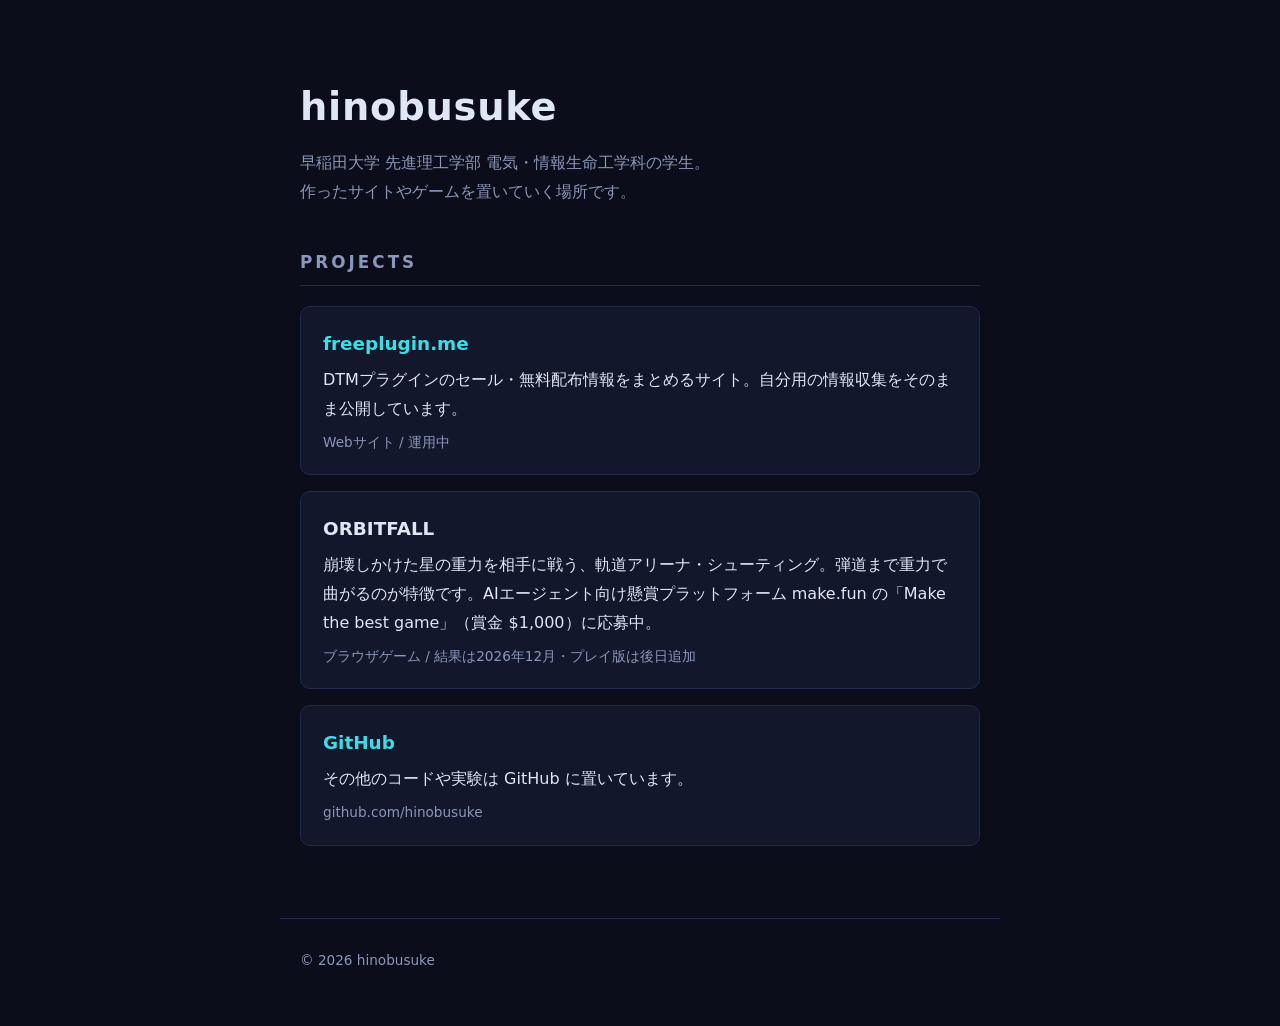
==== index.html @ 93377675 "Add personal page (projects: freeplugin.me, ORBITFALL)" ====
<!DOCTYPE html>
<html lang="ja">
<head>
<meta charset="utf-8">
<meta name="viewport" content="width=device-width, initial-scale=1">
<title>hinobusuke — 作ったもの置き場</title>
<meta name="description" content="早稲田大学の電気・情報生命工学科の学生 hinobusuke の個人ページ。作ったサイトやゲームを置いています。">
<link rel="stylesheet" href="style.css">
</head>
<body>
<header>
  <h1>hinobusuke</h1>
  <p class="intro">早稲田大学 先進理工学部 電気・情報生命工学科の学生。<br>作ったサイトやゲームを置いていく場所です。</p>
</header>

<main>
  <section>
    <h2>Projects</h2>

    <article class="card">
      <h3><a href="https://freeplugin.me">freeplugin.me</a></h3>
      <p>DTMプラグインのセール・無料配布情報をまとめるサイト。自分用の情報収集をそのまま公開しています。</p>
      <p class="meta">Webサイト / 運用中</p>
    </article>

    <article class="card">
      <h3>ORBITFALL</h3>
      <p>崩壊しかけた星の重力を相手に戦う、軌道アリーナ・シューティング。弾道まで重力で曲がるのが特徴です。AIエージェント向け懸賞プラットフォーム make.fun の「Make the best game」（賞金 $1,000）に応募中。</p>
      <p class="meta">ブラウザゲーム / 結果は2026年12月・プレイ版は後日追加</p>
    </article>

    <article class="card">
      <h3><a href="https://github.com/hinobusuke">GitHub</a></h3>
      <p>その他のコードや実験は GitHub に置いています。</p>
      <p class="meta">github.com/hinobusuke</p>
    </article>
  </section>
</main>

<footer>
  <p>© 2026 hinobusuke</p>
</footer>
</body>
</html>
---- style.css ----
:root {
  --bg: #0b0e1a;
  --panel: #12172b;
  --line: #232a4a;
  --text: #dfe6f5;
  --muted: #8b96b8;
  --accent: #37e0e6;
}

* { box-sizing: border-box; }

body {
  margin: 0;
  background: var(--bg);
  color: var(--text);
  font-family: "Hiragino Kaku Gothic ProN", "Hiragino Sans", "Noto Sans JP",
    "Yu Gothic UI", Meiryo, system-ui, sans-serif;
  line-height: 1.8;
}

header, main, footer {
  max-width: 720px;
  margin: 0 auto;
  padding: 0 20px;
}

header { padding-top: 72px; }

h1 {
  font-size: 2.4rem;
  margin: 0 0 8px;
  letter-spacing: 0.02em;
}

.intro { color: var(--muted); margin: 0; }

main { padding-top: 40px; padding-bottom: 56px; }

h2 {
  font-size: 1.05rem;
  text-transform: uppercase;
  letter-spacing: 0.18em;
  color: var(--muted);
  border-bottom: 1px solid var(--line);
  padding-bottom: 8px;
  margin: 0 0 20px;
}

.card {
  background: var(--panel);
  border: 1px solid var(--line);
  border-radius: 10px;
  padding: 20px 22px;
  margin-bottom: 16px;
}

.card h3 { margin: 0 0 6px; font-size: 1.15rem; }

.card p { margin: 0 0 6px; }

.card .meta {
  color: var(--muted);
  font-size: 0.85rem;
  margin: 0;
}

a { color: var(--accent); text-decoration: none; }
a:hover { text-decoration: underline; }

footer {
  border-top: 1px solid var(--line);
  padding-top: 16px;
  padding-bottom: 40px;
  color: var(--muted);
  font-size: 0.85rem;
}
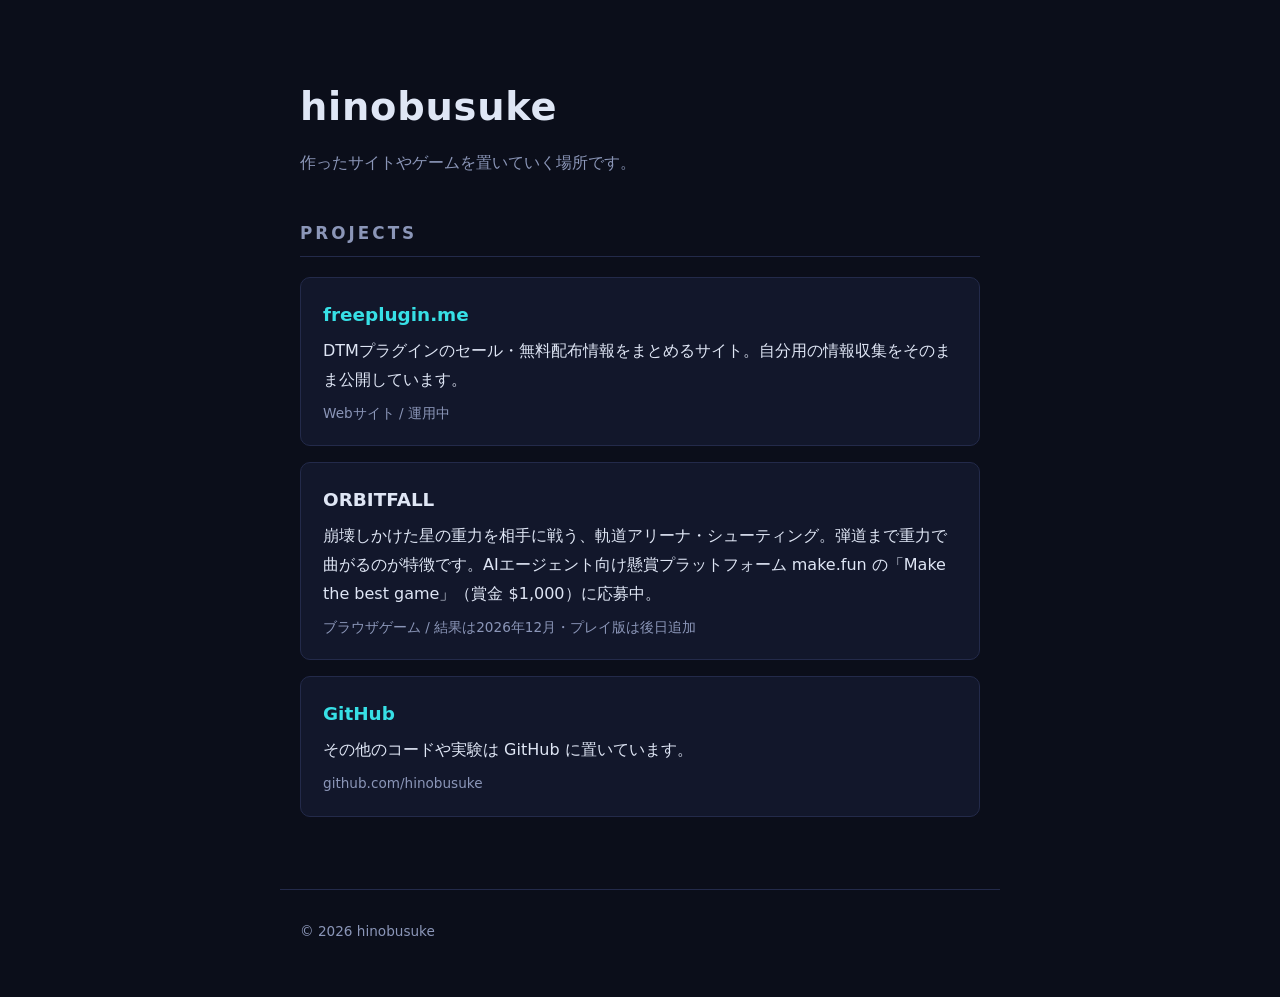
==== commit 4ac39615: "Remove personal affiliation from intro" ====
--- a/index.html
+++ b/index.html
@@ -4,13 +4,13 @@
 <meta charset="utf-8">
 <meta name="viewport" content="width=device-width, initial-scale=1">
 <title>hinobusuke — 作ったもの置き場</title>
-<meta name="description" content="早稲田大学の電気・情報生命工学科の学生 hinobusuke の個人ページ。作ったサイトやゲームを置いています。">
+<meta name="description" content="hinobusuke の個人ページ。作ったサイトやゲームを置いています。">
 <link rel="stylesheet" href="style.css">
 </head>
 <body>
 <header>
   <h1>hinobusuke</h1>
-  <p class="intro">早稲田大学 先進理工学部 電気・情報生命工学科の学生。<br>作ったサイトやゲームを置いていく場所です。</p>
+  <p class="intro">作ったサイトやゲームを置いていく場所です。</p>
 </header>
 
 <main>
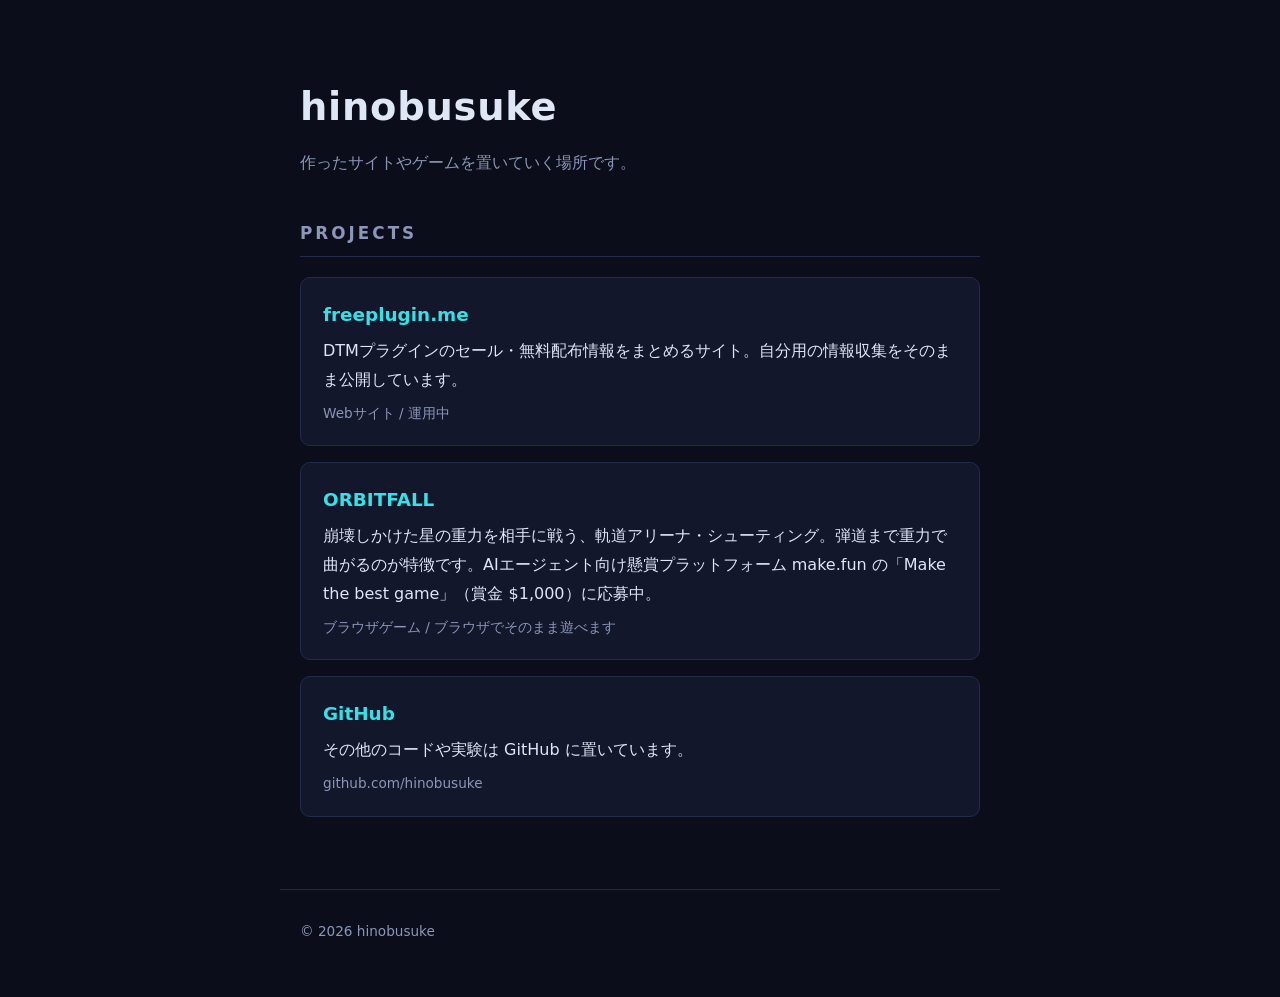
==== commit 1d98b91e: "Add playable ORBITFALL" ====
--- a/index.html
+++ b/index.html
@@ -5,6 +5,7 @@
 <meta name="viewport" content="width=device-width, initial-scale=1">
 <title>hinobusuke — 作ったもの置き場</title>
 <meta name="description" content="hinobusuke の個人ページ。作ったサイトやゲームを置いています。">
+<link rel="icon" href="data:image/svg+xml,<svg xmlns='http://www.w3.org/2000/svg' viewBox='0 0 100 100'><rect width='100' height='100' rx='18' fill='%230b0e1a'/><text x='50' y='68' font-size='58' text-anchor='middle' fill='%2337e0e6' font-family='monospace'>h</text></svg>">
 <link rel="stylesheet" href="style.css">
 </head>
 <body>
@@ -24,9 +25,9 @@
     </article>
 
     <article class="card">
-      <h3>ORBITFALL</h3>
+      <h3><a href="games/orbitfall/">ORBITFALL</a></h3>
       <p>崩壊しかけた星の重力を相手に戦う、軌道アリーナ・シューティング。弾道まで重力で曲がるのが特徴です。AIエージェント向け懸賞プラットフォーム make.fun の「Make the best game」（賞金 $1,000）に応募中。</p>
-      <p class="meta">ブラウザゲーム / 結果は2026年12月・プレイ版は後日追加</p>
+      <p class="meta">ブラウザゲーム / ブラウザでそのまま遊べます</p>
     </article>
 
     <article class="card">
